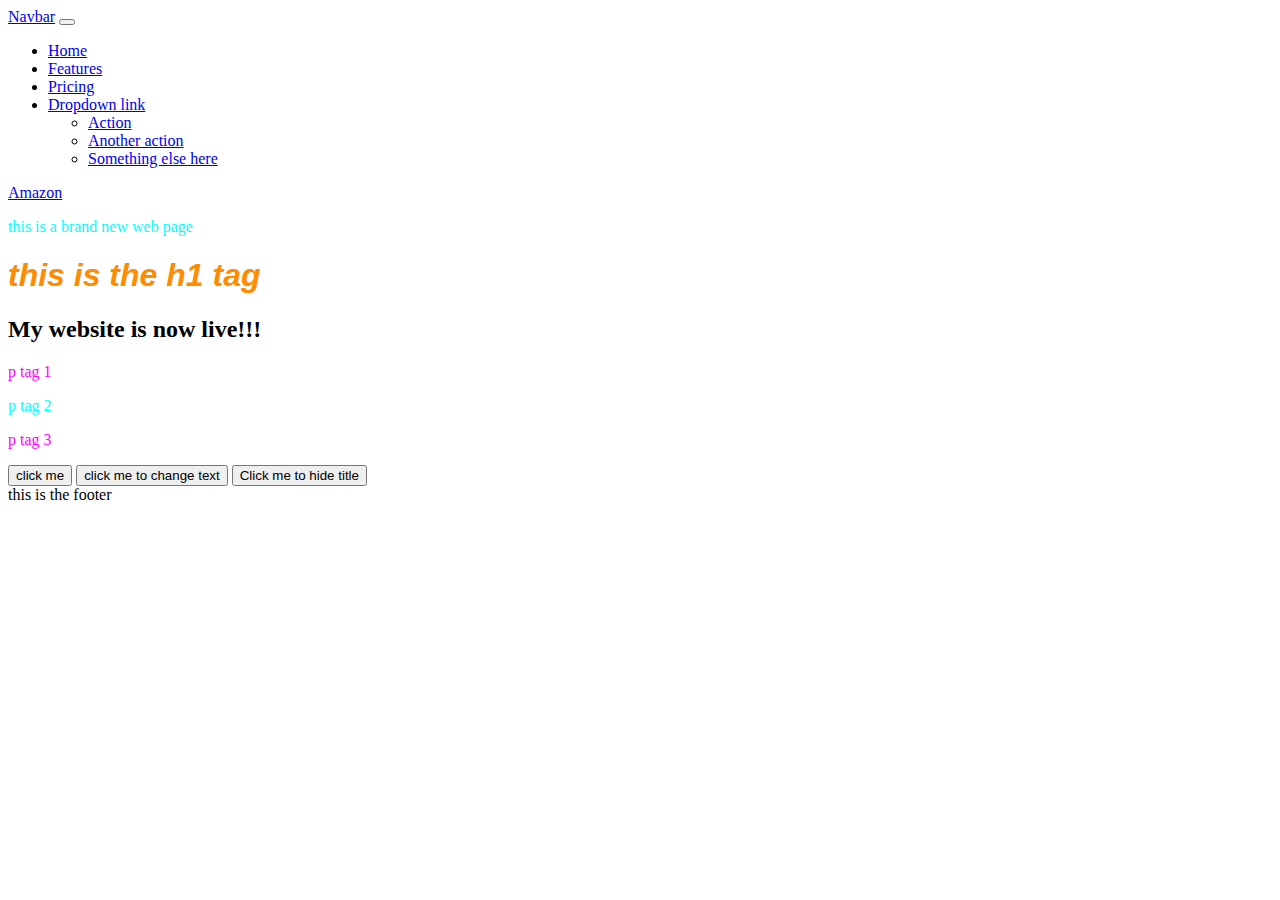
==== Index.html @ 0e44e2cc "fix" ====
<!DOCTYPE html>
<html>
   <head>
       <title>My First Web Page</title>
       <!-- CSS only -->
<link href="https://cdn.jsdelivr.net/npm/bootstrap@5.1.3/dist/css/bootstrap.min.css" 
      rel="stylesheet" 
      integrity="sha384-1BmE4kWBq78iYhFldvKuhfTAU6auU8tT94WrHftjDbrCEXSU1oBoqyl2QvZ6jIW3" 
      crossorigin="anonymous">
       <link rel="stylesheet" href="css/styles.css"/>
       <link rel="icon" href="img/sakura.png" >   
    </head>
   <body>
       <div id="container" class="container">
           <div id="nav">
            <nav class="navbar navbar-expand-lg navbar-light bg-light">
                <div class="container-fluid">
                  <a class="navbar-brand" href="#">Navbar</a>
                  <button class="navbar-toggler" type="button" data-bs-toggle="collapse" data-bs-target="#navbarNavDropdown" aria-controls="navbarNavDropdown" aria-expanded="false" aria-label="Toggle navigation">
                    <span class="navbar-toggler-icon"></span>
                  </button>
                  <div class="collapse navbar-collapse" id="navbarNavDropdown">
                    <ul class="navbar-nav">
                      <li class="nav-item">
                        <a class="nav-link active" aria-current="page" href="#">Home</a>
                      </li>
                      <li class="nav-item">
                        <a class="nav-link" href="#">Features</a>
                      </li>
                      <li class="nav-item">
                        <a class="nav-link" href="#">Pricing</a>
                      </li>
                      <li class="nav-item dropdown">
                        <a class="nav-link dropdown-toggle" href="#" id="navbarDropdownMenuLink" role="button" data-bs-toggle="dropdown" aria-expanded="false">
                          Dropdown link
                        </a>
                        <ul class="dropdown-menu" aria-labelledby="navbarDropdownMenuLink">
                          <li><a class="dropdown-item" href="#">Action</a></li>
                          <li><a class="dropdown-item" href="#">Another action</a></li>
                          <li><a class="dropdown-item" href="#">Something else here</a></li>
                        </ul>
                      </li>
                    </ul>
                  </div>
                </div>
              </nav>
           </div>
           <div id="content">
            <a id="link1" class="btn btn-success" href="https://www.amazon.com" tareget="_blank">Amazon</a>
            <p> 
                this is a brand new web page
            </p>
            <h1 class="display-1">this is the h1 tag</h1>
            <h2>My website is now live!!!</h2>
            <p class="information">
                p tag 1
            </p>
            <p id="targettag">
                p tag 2
            </p>
            <p class="information">
                p tag 3 
            </p>
     <button type="button" class="btn btn-primary" onclick="buttonclicked()">click me</button>
     <button type="button" class="btn btn-danger" onclick="buttontochangetextclicked()">click me to change text</button>
     <button type="button" class="btn btn-dark" id="hidetitlebtn"> Click me to hide title</button>
           </div>
           <div id="footer"></div>
               this is the footer
       </div>
<!-- JavaScript Bundle with Popper -->
<script src="https://cdn.jsdelivr.net/npm/bootstrap@5.1.3/dist/js/bootstrap.bundle.min.js" 
integrity="sha384-ka7Sk0Gln4gmtz2MlQnikT1wXgYsOg+OMhuP+IlRH9sENBO0LRn5q+8nbTov4+1p" 
crossorigin="anonymous"></script>
<!-- <script src="https://code.jquery.com/jquery-3.6.0.min.js"></script> -->
<script src="js/jquery.js"></script>
<script src="java/script.js"></script>

       <script>$(function(){
        $('#hidetitlebtn').click(function(){
                 $('#title').toogle();
                 $('.information').text('This is jquery text')
        });
    });</script>
   </body>
</html>
---- css/styles.css ----
p {
    color:aqua;
    font-style: initial;
}
h1 {
    color: darkorange;
    font-style: oblique;
    font-family: 'Franklin Gothic Medium', 'Arial Narrow', Arial, sans-serif;
}
#title {
    text-decoration: overline;
    background-color: crimson
}
.subtitle{
    text-decoration: dotted;
    background-color: black;
    color: azure;
}
#famouspeople {
    font-family: 'Gill Sans', 'Gill Sans MT', Calibri, 'Trebuchet MS', sans-serif;
    width: 100%;
    text-align: center;
    border-collapse: collapse;
}
#famouspeople td, #famouspeople th {
    border: 1px solid rgb(0, 0, 0);
    padding: 8px;
}
#famouspeople th {
    background-color: cornflowerblue;
    color: rgb(255, 255, 255);
}
 .information{
     color: fuchsia;
     font-style: initial;
 }
 .dp{
     width: 300px;
     height: 600px;
 }
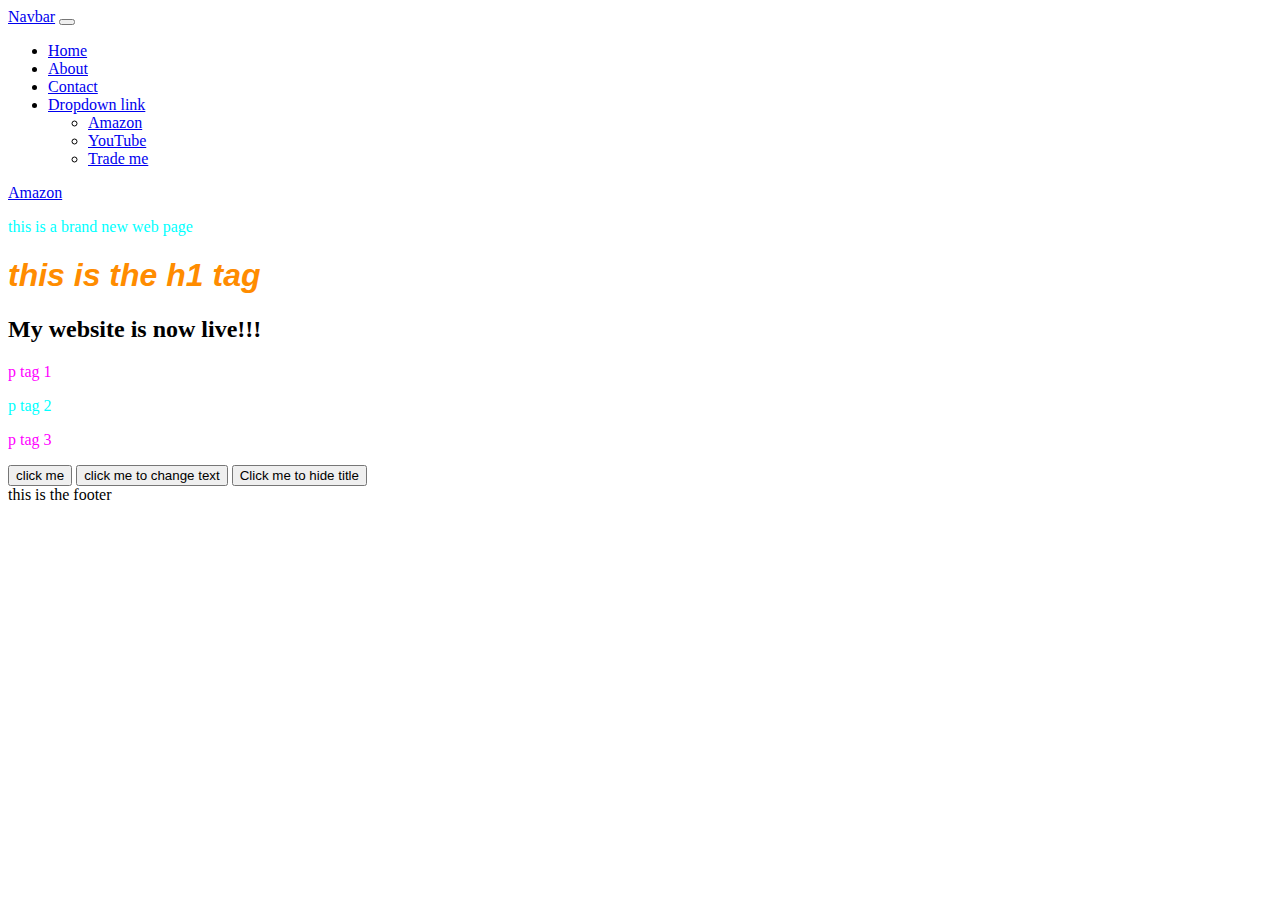
==== commit 3ad3acb6: "fully fixed" ====
--- a/Index.html
+++ b/Index.html
@@ -22,22 +22,22 @@
                   <div class="collapse navbar-collapse" id="navbarNavDropdown">
                     <ul class="navbar-nav">
                       <li class="nav-item">
-                        <a class="nav-link active" aria-current="page" href="#">Home</a>
+                        <a class="nav-link active" aria-current="page" href="Index.html">Home</a>
                       </li>
                       <li class="nav-item">
-                        <a class="nav-link" href="#">Features</a>
+                        <a class="nav-link" href="about.html">About</a>
                       </li>
                       <li class="nav-item">
-                        <a class="nav-link" href="#">Pricing</a>
+                        <a class="nav-link" href="contact.html">Contact</a>
                       </li>
                       <li class="nav-item dropdown">
                         <a class="nav-link dropdown-toggle" href="#" id="navbarDropdownMenuLink" role="button" data-bs-toggle="dropdown" aria-expanded="false">
                           Dropdown link
                         </a>
                         <ul class="dropdown-menu" aria-labelledby="navbarDropdownMenuLink">
-                          <li><a class="dropdown-item" href="#">Action</a></li>
-                          <li><a class="dropdown-item" href="#">Another action</a></li>
-                          <li><a class="dropdown-item" href="#">Something else here</a></li>
+                          <li><a class="dropdown-item" href="https://www.amazon.com">Amazon</a></li>
+                          <li><a class="dropdown-item" href="https://www.youtube.com">YouTube</a></li>
+                          <li><a class="dropdown-item" href="https://www.trademe.co.nz">Trade me</a></li>
                         </ul>
                       </li>
                     </ul>
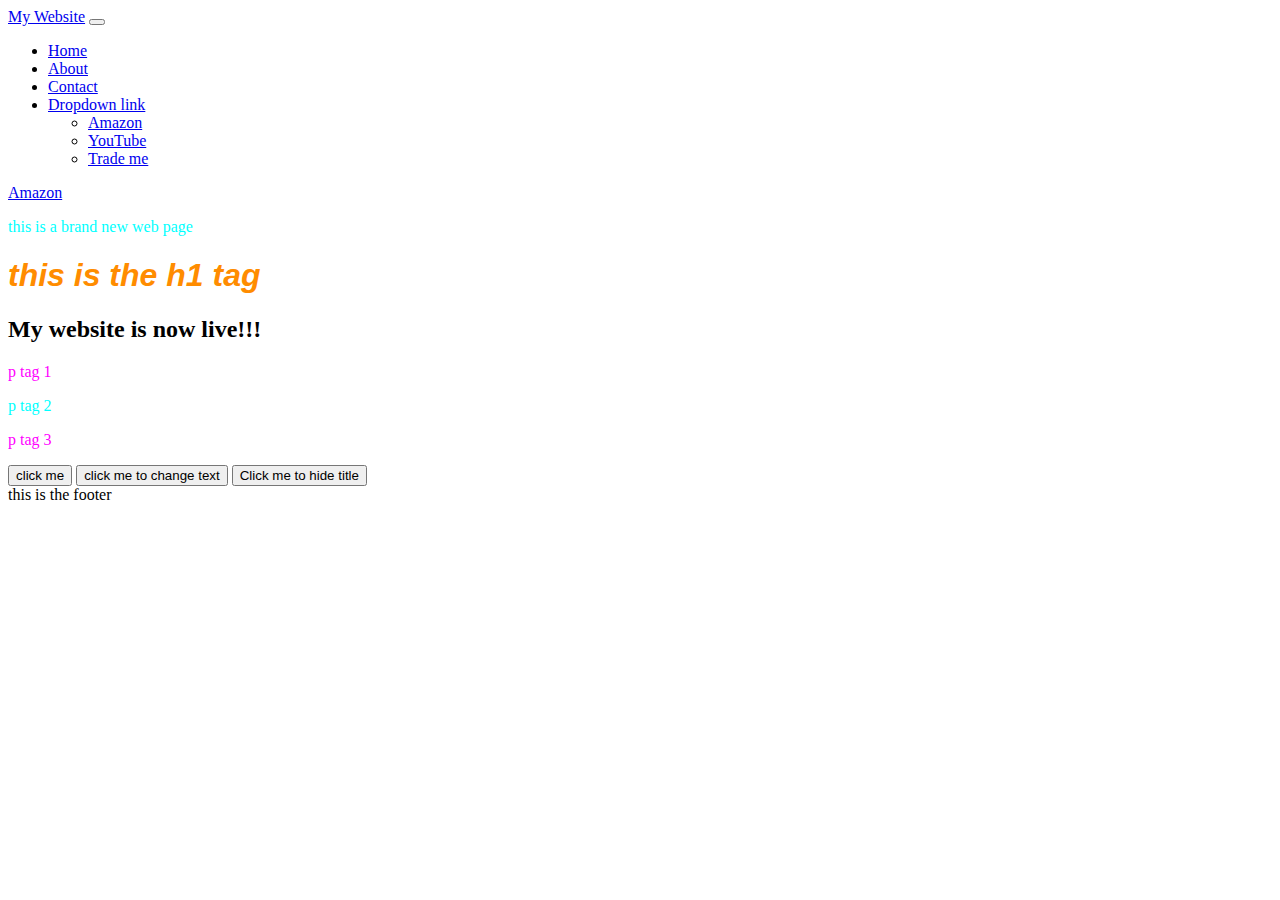
==== commit eacd0cf8: "fixed nav complete" ====
--- a/Index.html
+++ b/Index.html
@@ -13,9 +13,9 @@
    <body>
        <div id="container" class="container">
            <div id="nav">
-            <nav class="navbar navbar-expand-lg navbar-light bg-light">
+            <nav class="navbar navbar-expand-lg navbar-dark bg-dark">
                 <div class="container-fluid">
-                  <a class="navbar-brand" href="#">Navbar</a>
+                  <a class="navbar-brand" href="#">My Website</a>
                   <button class="navbar-toggler" type="button" data-bs-toggle="collapse" data-bs-target="#navbarNavDropdown" aria-controls="navbarNavDropdown" aria-expanded="false" aria-label="Toggle navigation">
                     <span class="navbar-toggler-icon"></span>
                   </button>
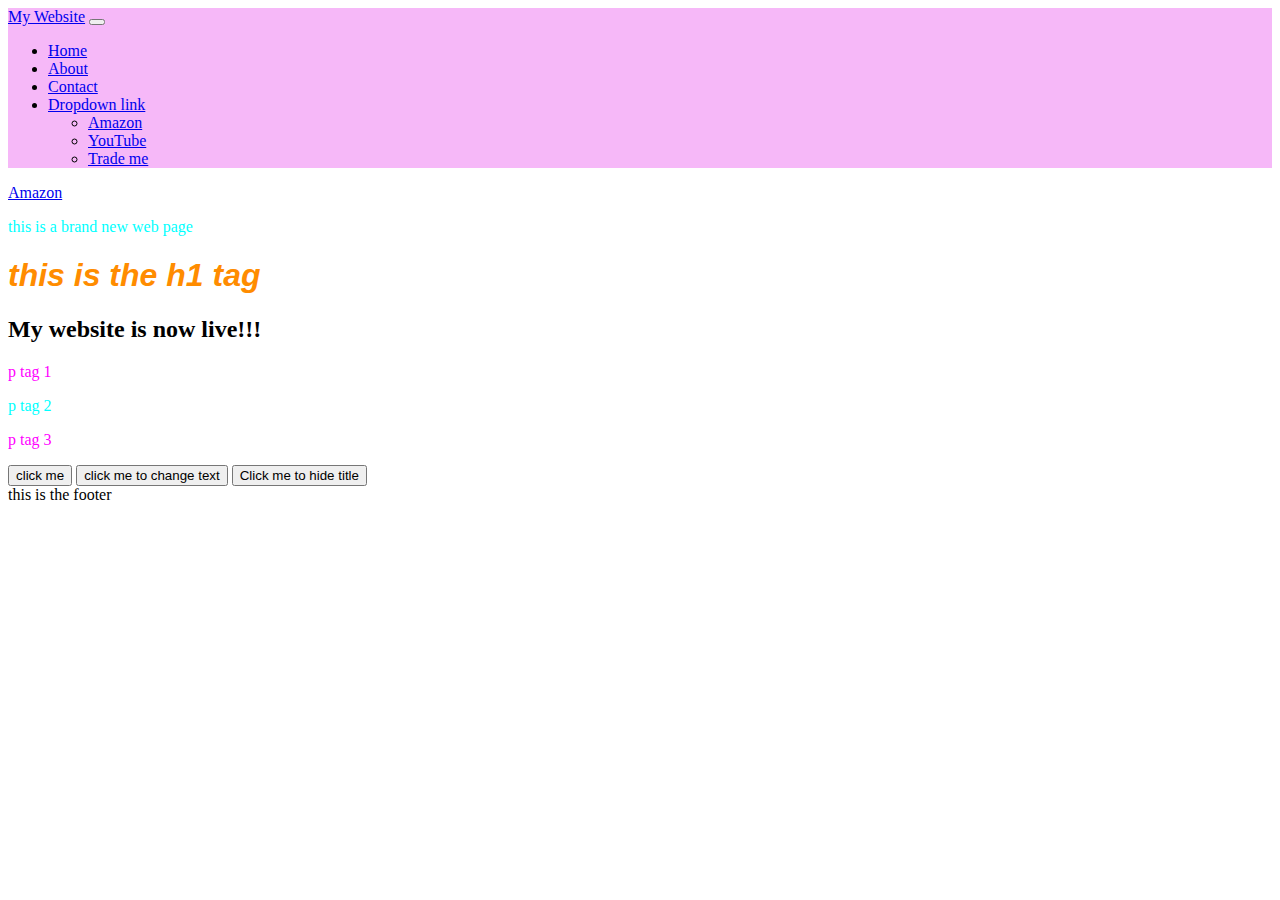
==== commit 8379d60c: "gnhf" ====
--- a/Index.html
+++ b/Index.html
@@ -11,39 +11,40 @@
        <link rel="icon" href="img/sakura.png" >   
     </head>
    <body>
+    <nav class="navbar navbar-light" style="background-color: #f6b8f8;">
+        <div class="container">
+          <a class="navbar-brand" href="#">My Website</a>
+          <button class="navbar-toggler" type="button" data-bs-toggle="collapse" data-bs-target="#navbarNavDropdown" aria-controls="navbarNavDropdown" aria-expanded="false" aria-label="Toggle navigation">
+            <span class="navbar-toggler-icon"></span>
+          </button>
+          <div class="collapse navbar-collapse" id="navbarNavDropdown">
+            <ul class="navbar-nav">
+              <li class="nav-item">
+                <a class="nav-link active" aria-current="page" href="Index.html">Home</a>
+              </li>
+              <li class="nav-item">
+                <a class="nav-link" href="about.html">About</a>
+              </li>
+              <li class="nav-item">
+                <a class="nav-link" href="contact.html">Contact</a>
+              </li>
+              <li class="nav-item dropdown">
+                <a class="nav-link dropdown-toggle" href="#" id="navbarDropdownMenuLink" role="button" data-bs-toggle="dropdown" aria-expanded="false">
+                  Dropdown link
+                </a>
+                <ul class="dropdown-menu" aria-labelledby="navbarDropdownMenuLink">
+                  <li><a class="dropdown-item" href="https://www.amazon.com">Amazon</a></li>
+                  <li><a class="dropdown-item" href="https://www.youtube.com">YouTube</a></li>
+                  <li><a class="dropdown-item" href="https://www.trademe.co.nz">Trade me</a></li>
+                </ul>
+              </li>
+            </ul>
+          </div>
+        </div>
+      </nav>
        <div id="container" class="container">
            <div id="nav">
-            <nav class="navbar navbar-expand-lg navbar-dark bg-dark">
-                <div class="container-fluid">
-                  <a class="navbar-brand" href="#">My Website</a>
-                  <button class="navbar-toggler" type="button" data-bs-toggle="collapse" data-bs-target="#navbarNavDropdown" aria-controls="navbarNavDropdown" aria-expanded="false" aria-label="Toggle navigation">
-                    <span class="navbar-toggler-icon"></span>
-                  </button>
-                  <div class="collapse navbar-collapse" id="navbarNavDropdown">
-                    <ul class="navbar-nav">
-                      <li class="nav-item">
-                        <a class="nav-link active" aria-current="page" href="Index.html">Home</a>
-                      </li>
-                      <li class="nav-item">
-                        <a class="nav-link" href="about.html">About</a>
-                      </li>
-                      <li class="nav-item">
-                        <a class="nav-link" href="contact.html">Contact</a>
-                      </li>
-                      <li class="nav-item dropdown">
-                        <a class="nav-link dropdown-toggle" href="#" id="navbarDropdownMenuLink" role="button" data-bs-toggle="dropdown" aria-expanded="false">
-                          Dropdown link
-                        </a>
-                        <ul class="dropdown-menu" aria-labelledby="navbarDropdownMenuLink">
-                          <li><a class="dropdown-item" href="https://www.amazon.com">Amazon</a></li>
-                          <li><a class="dropdown-item" href="https://www.youtube.com">YouTube</a></li>
-                          <li><a class="dropdown-item" href="https://www.trademe.co.nz">Trade me</a></li>
-                        </ul>
-                      </li>
-                    </ul>
-                  </div>
-                </div>
-              </nav>
+            
            </div>
            <div id="content">
             <a id="link1" class="btn btn-success" href="https://www.amazon.com" tareget="_blank">Amazon</a>
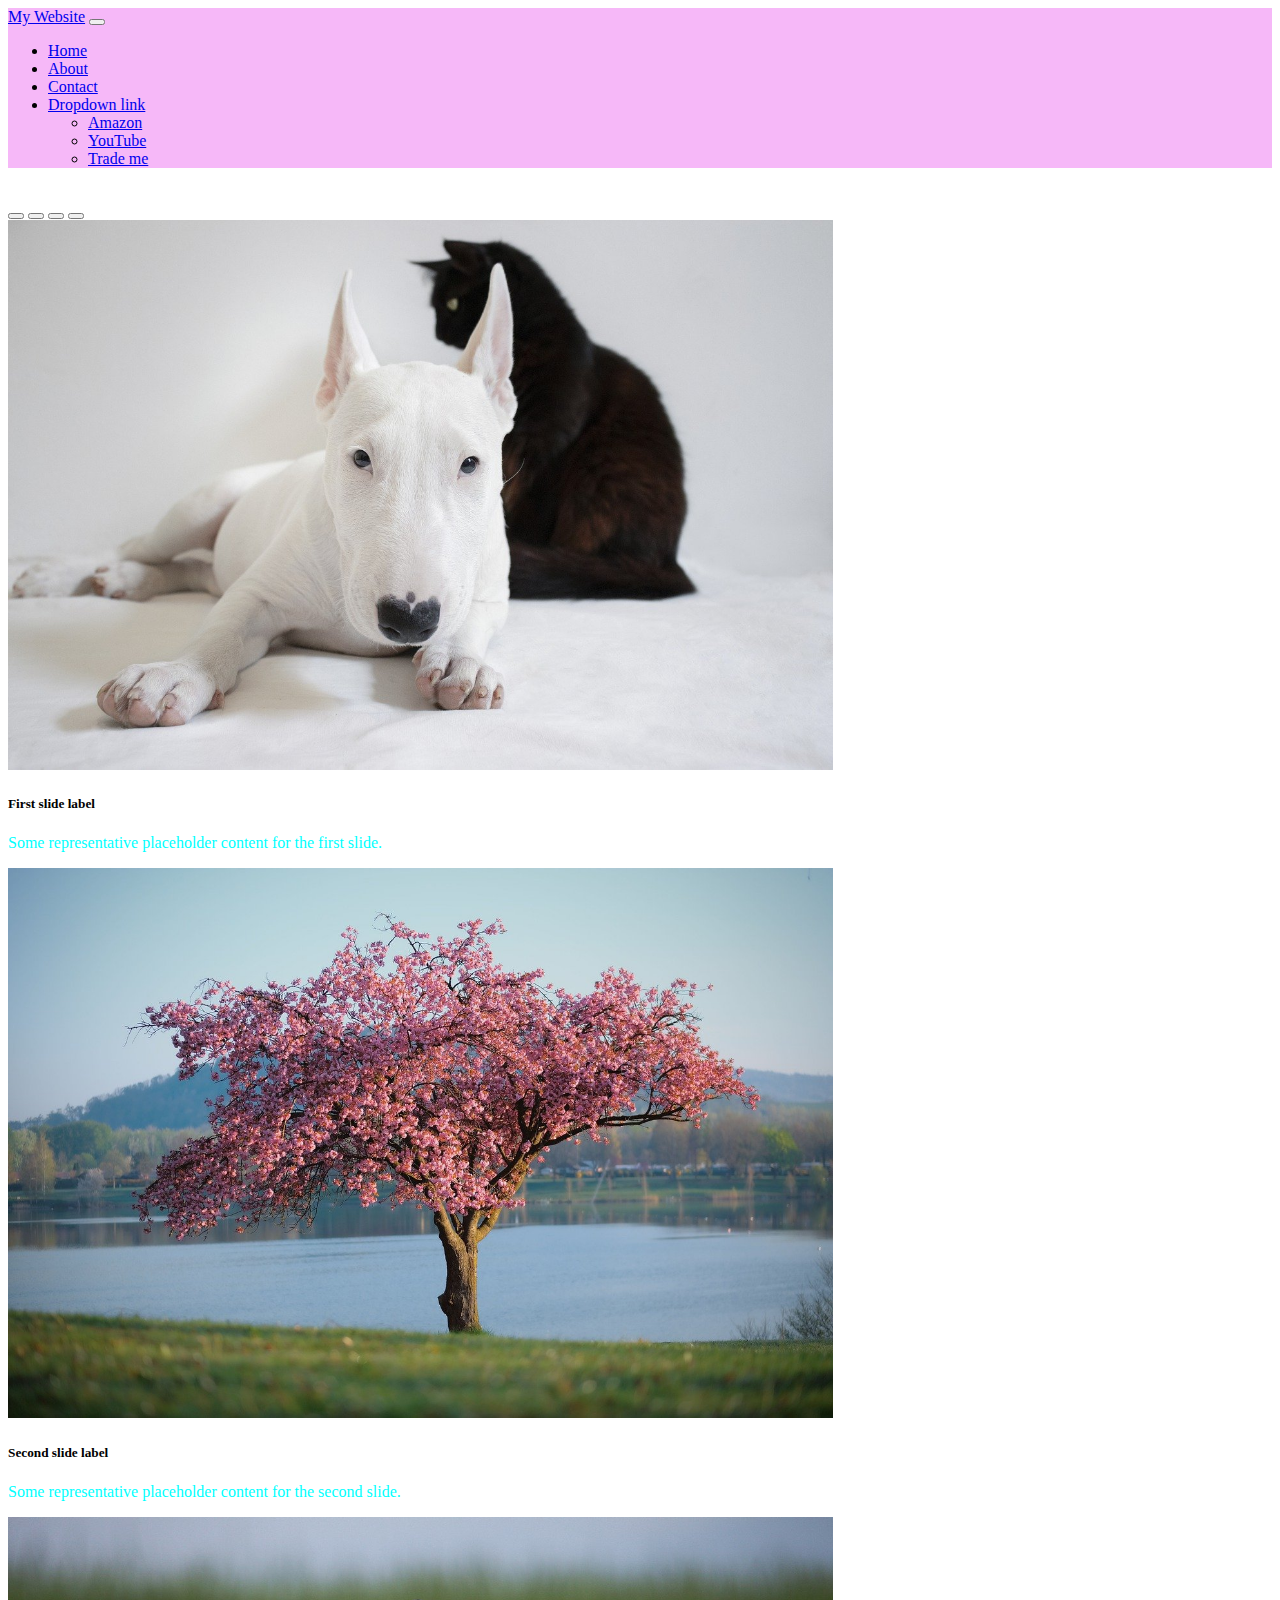
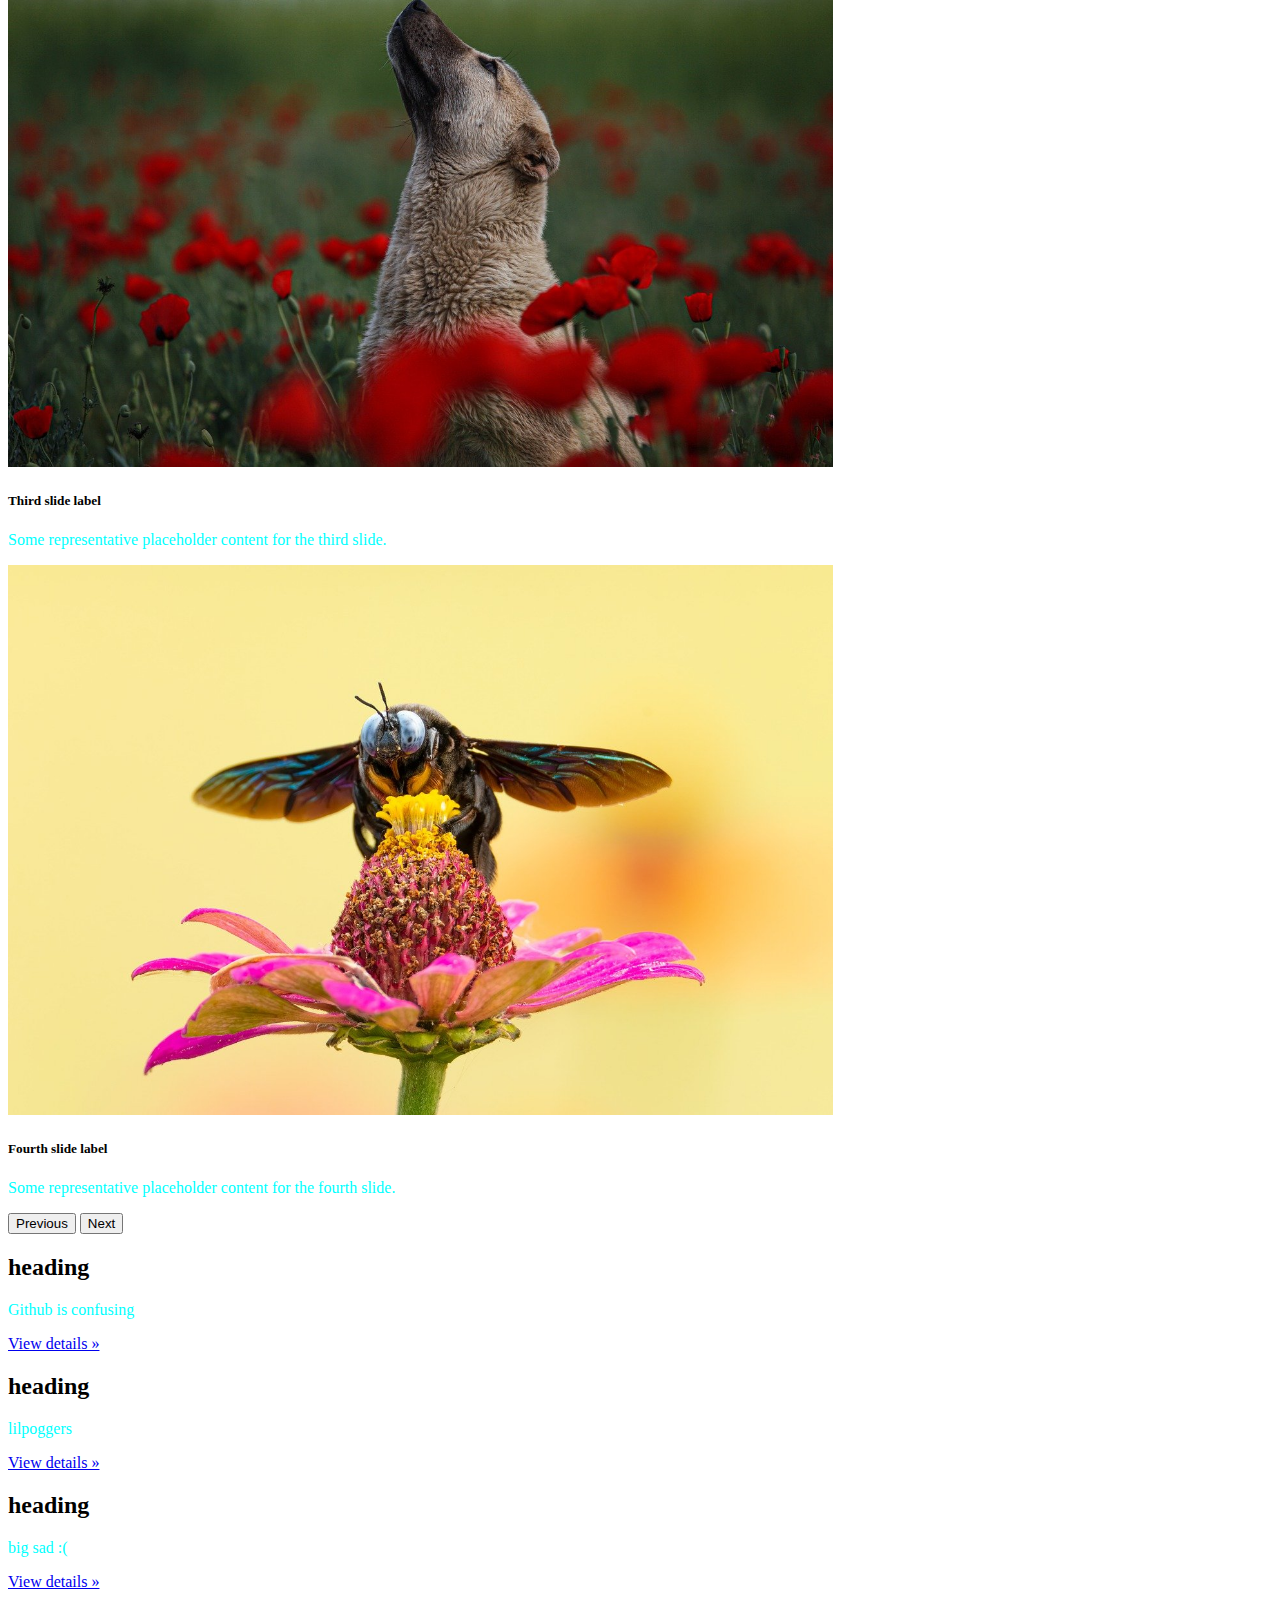
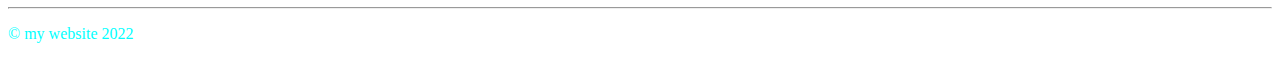
==== commit bad44b0b: "update" ====
--- a/Index.html
+++ b/Index.html
@@ -42,33 +42,81 @@
           </div>
         </div>
       </nav>
+      <br/>
        <div id="container" class="container">
-           <div id="nav">
-            
-           </div>
-           <div id="content">
-            <a id="link1" class="btn btn-success" href="https://www.amazon.com" tareget="_blank">Amazon</a>
-            <p> 
-                this is a brand new web page
-            </p>
-            <h1 class="display-1">this is the h1 tag</h1>
-            <h2>My website is now live!!!</h2>
-            <p class="information">
-                p tag 1
-            </p>
-            <p id="targettag">
-                p tag 2
-            </p>
-            <p class="information">
-                p tag 3 
-            </p>
-     <button type="button" class="btn btn-primary" onclick="buttonclicked()">click me</button>
-     <button type="button" class="btn btn-danger" onclick="buttontochangetextclicked()">click me to change text</button>
-     <button type="button" class="btn btn-dark" id="hidetitlebtn"> Click me to hide title</button>
-           </div>
-           <div id="footer"></div>
-               this is the footer
-       </div>
+        <div id="carouselExampleCaptions" class="carousel slide carousel-fade" data-bs-ride="carousel">
+            <div class="carousel-indicators">
+              <button type="button" data-bs-target="#carouselExampleCaptions" data-bs-slide-to="0" 
+              class="active" aria-current="true" aria-label="Slide 1"></button>
+              <button type="button" data-bs-target="#carouselExampleCaptions" data-bs-slide-to="1" 
+              aria-label="Slide 2"></button>
+              <button type="button" data-bs-target="#carouselExampleCaptions" data-bs-slide-to="2" 
+              aria-label="Slide 3"></button>
+              <button type="button" data-bs-target="#carouselExampleCaptions" data-bs-slide-to="3" 
+              aria-label="Slide 4"></button>
+            </div>
+            <div class="carousel-inner">
+              <div class="carousel-item active">
+                <img src="img/catdog.jpg" class="d-block w-100 slideImg" alt="Cat and Dog">
+                <div class="carousel-caption d-none d-md-block">
+                  <h5>First slide label</h5>
+                  <p>Some representative placeholder content for the first slide.</p>
+                </div>
+              </div>
+              <div class="carousel-item">
+                <img src="img/tree.jpg" class="d-block w-100 slideImg" alt="Tree">
+                <div class="carousel-caption d-none d-md-block">
+                  <h5>Second slide label</h5>
+                  <p>Some representative placeholder content for the second slide.</p>
+                </div>
+              </div>
+              <div class="carousel-item">
+                <img src="img/dog.jpg" class="d-block w-100 slideImg" alt="Dog">
+                <div class="carousel-caption d-none d-md-block">
+                  <h5>Third slide label</h5>
+                  <p>Some representative placeholder content for the third slide.</p>
+                 </div>
+                </div>
+                <div class="carousel-item">
+                    <img src="img/bee.jpg" class="d-block w-100 slideImg" alt="Bee">
+                    <div class="carousel-caption d-none d-md-block">
+                      <h5>Fourth slide label</h5>
+                      <p>Some representative placeholder content for the fourth slide.</p>
+                    </div>
+              </div>
+            </div>
+            <button class="carousel-control-prev" type="button" data-bs-target="#carouselExampleCaptions" data-bs-slide="prev">
+              <span class="carousel-control-prev-icon" aria-hidden="true"></span>
+              <span class="visually-hidden">Previous</span>
+            </button>
+            <button class="carousel-control-next" type="button" data-bs-target="#carouselExampleCaptions" data-bs-slide="next">
+              <span class="carousel-control-next-icon" aria-hidden="true"></span>
+              <span class="visually-hidden">Next</span>
+            </button>
+          </div>
+          <div class="row">
+            <div class="col">
+              <h2>heading</h2>
+              <p>Github is confusing</p>
+              <p><a class="btn btn-secondary" href="#" role="button">View details &raquo;</a></p>
+            </div>
+            <div class="col">
+                <h2>heading</h2>
+              <p> lilpoggers </p>
+              <p><a class="btn btn-secondary" href="#" role="button">View details &raquo;</a></p>
+            </div>
+            <div class="col">
+                <h2>heading</h2>
+              <p>big sad :(</p>
+              <p><a class="btn btn-secondary" href="#" role="button">View details &raquo;</a></p>
+            </div>
+          </div>
+          <hr>
+        </div>
+
+           <footer class="container">
+               <p>&copy; my website 2022</p>
+           </footer>
 <!-- JavaScript Bundle with Popper -->
 <script src="https://cdn.jsdelivr.net/npm/bootstrap@5.1.3/dist/js/bootstrap.bundle.min.js" 
 integrity="sha384-ka7Sk0Gln4gmtz2MlQnikT1wXgYsOg+OMhuP+IlRH9sENBO0LRn5q+8nbTov4+1p" 
--- a/css/styles.css
+++ b/css/styles.css
@@ -37,4 +37,8 @@
  .dp{
      width: 300px;
      height: 600px;
+ }
+
+ .slideImg{
+     height: 550px;
  }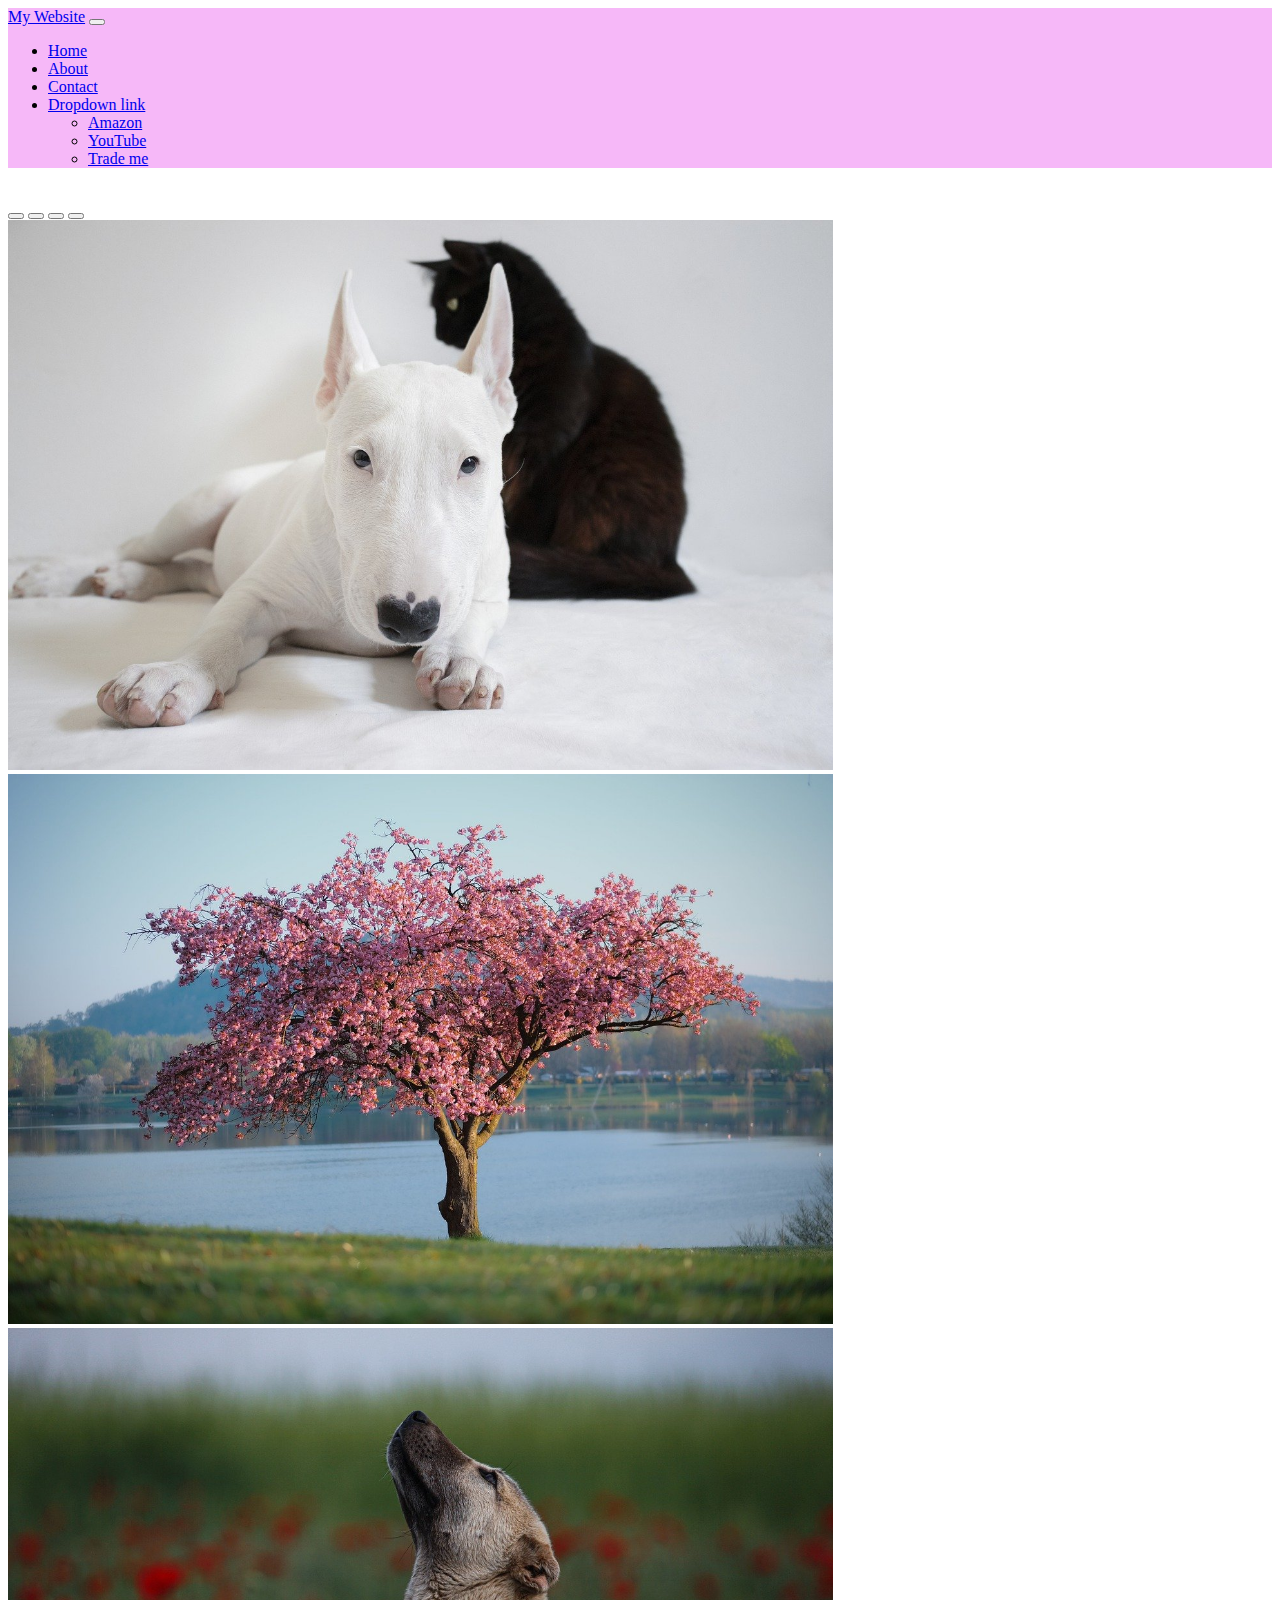
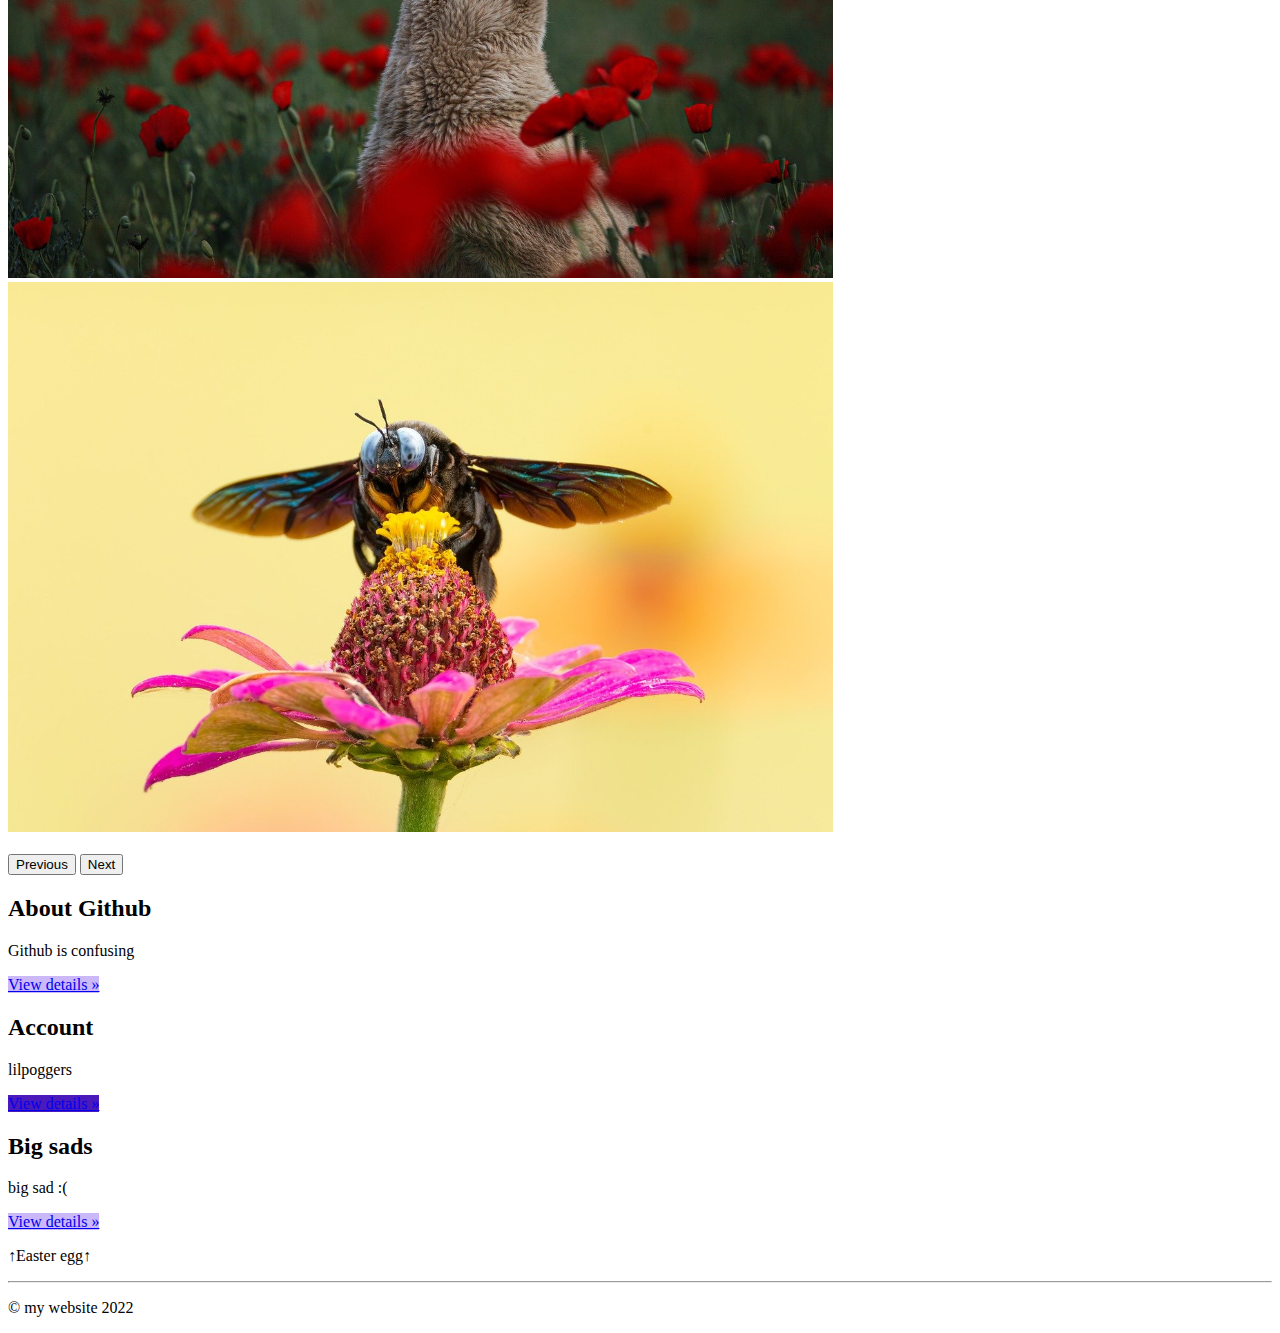
==== commit 0fa5173f: "full done" ====
--- a/Index.html
+++ b/Index.html
@@ -13,7 +13,7 @@
    <body>
     <nav class="navbar navbar-light" style="background-color: #f6b8f8;">
         <div class="container">
-          <a class="navbar-brand" href="#">My Website</a>
+          <a class="navbar-brand" href="Index.html">My Website</a>
           <button class="navbar-toggler" type="button" data-bs-toggle="collapse" data-bs-target="#navbarNavDropdown" aria-controls="navbarNavDropdown" aria-expanded="false" aria-label="Toggle navigation">
             <span class="navbar-toggler-icon"></span>
           </button>
@@ -59,32 +59,25 @@
               <div class="carousel-item active">
                 <img src="img/catdog.jpg" class="d-block w-100 slideImg" alt="Cat and Dog">
                 <div class="carousel-caption d-none d-md-block">
-                  <h5>First slide label</h5>
-                  <p>Some representative placeholder content for the first slide.</p>
                 </div>
               </div>
               <div class="carousel-item">
                 <img src="img/tree.jpg" class="d-block w-100 slideImg" alt="Tree">
                 <div class="carousel-caption d-none d-md-block">
-                  <h5>Second slide label</h5>
-                  <p>Some representative placeholder content for the second slide.</p>
                 </div>
               </div>
               <div class="carousel-item">
                 <img src="img/dog.jpg" class="d-block w-100 slideImg" alt="Dog">
                 <div class="carousel-caption d-none d-md-block">
-                  <h5>Third slide label</h5>
-                  <p>Some representative placeholder content for the third slide.</p>
                  </div>
                 </div>
                 <div class="carousel-item">
                     <img src="img/bee.jpg" class="d-block w-100 slideImg" alt="Bee">
                     <div class="carousel-caption d-none d-md-block">
-                      <h5>Fourth slide label</h5>
-                      <p>Some representative placeholder content for the fourth slide.</p>
                     </div>
               </div>
             </div>
+            <br/>
             <button class="carousel-control-prev" type="button" data-bs-target="#carouselExampleCaptions" data-bs-slide="prev">
               <span class="carousel-control-prev-icon" aria-hidden="true"></span>
               <span class="visually-hidden">Previous</span>
@@ -96,19 +89,20 @@
           </div>
           <div class="row">
             <div class="col">
-              <h2>heading</h2>
+              <h2>About Github</h2>
               <p>Github is confusing</p>
-              <p><a class="btn btn-secondary" href="#" role="button">View details &raquo;</a></p>
+              <p><a class="btn" style="background-color: #cbb8f8;" href="Details.html" role="button">View details &raquo;</a></p>
             </div>
             <div class="col">
-                <h2>heading</h2>
+                <h2>Account</h2>
               <p> lilpoggers </p>
-              <p><a class="btn btn-secondary" href="#" role="button">View details &raquo;</a></p>
+              <p><a class="btn btn-secondary" style="background-color: #4b1abb;"href="Details.html" role="button">View details &raquo;</a></p>
             </div>
             <div class="col">
-                <h2>heading</h2>
+                <h2>Big sads</h2>
               <p>big sad :(</p>
-              <p><a class="btn btn-secondary" href="#" role="button">View details &raquo;</a></p>
+              <p><a class="btn" style="background-color: #cbb8f8;" href="https://www.youtube.com/watch?v=dQw4w9WgXcQ" role="button">View details &raquo;</a></p>
+              <p>↑Easter egg↑</p>
             </div>
           </div>
           <hr>
--- a/css/styles.css
+++ b/css/styles.css
@@ -1,9 +1,9 @@
 p {
-    color:aqua;
+    color:rgb(0, 0, 0);
     font-style: initial;
 }
 h1 {
-    color: darkorange;
+    color: rgb(83, 83, 83);
     font-style: oblique;
     font-family: 'Franklin Gothic Medium', 'Arial Narrow', Arial, sans-serif;
 }
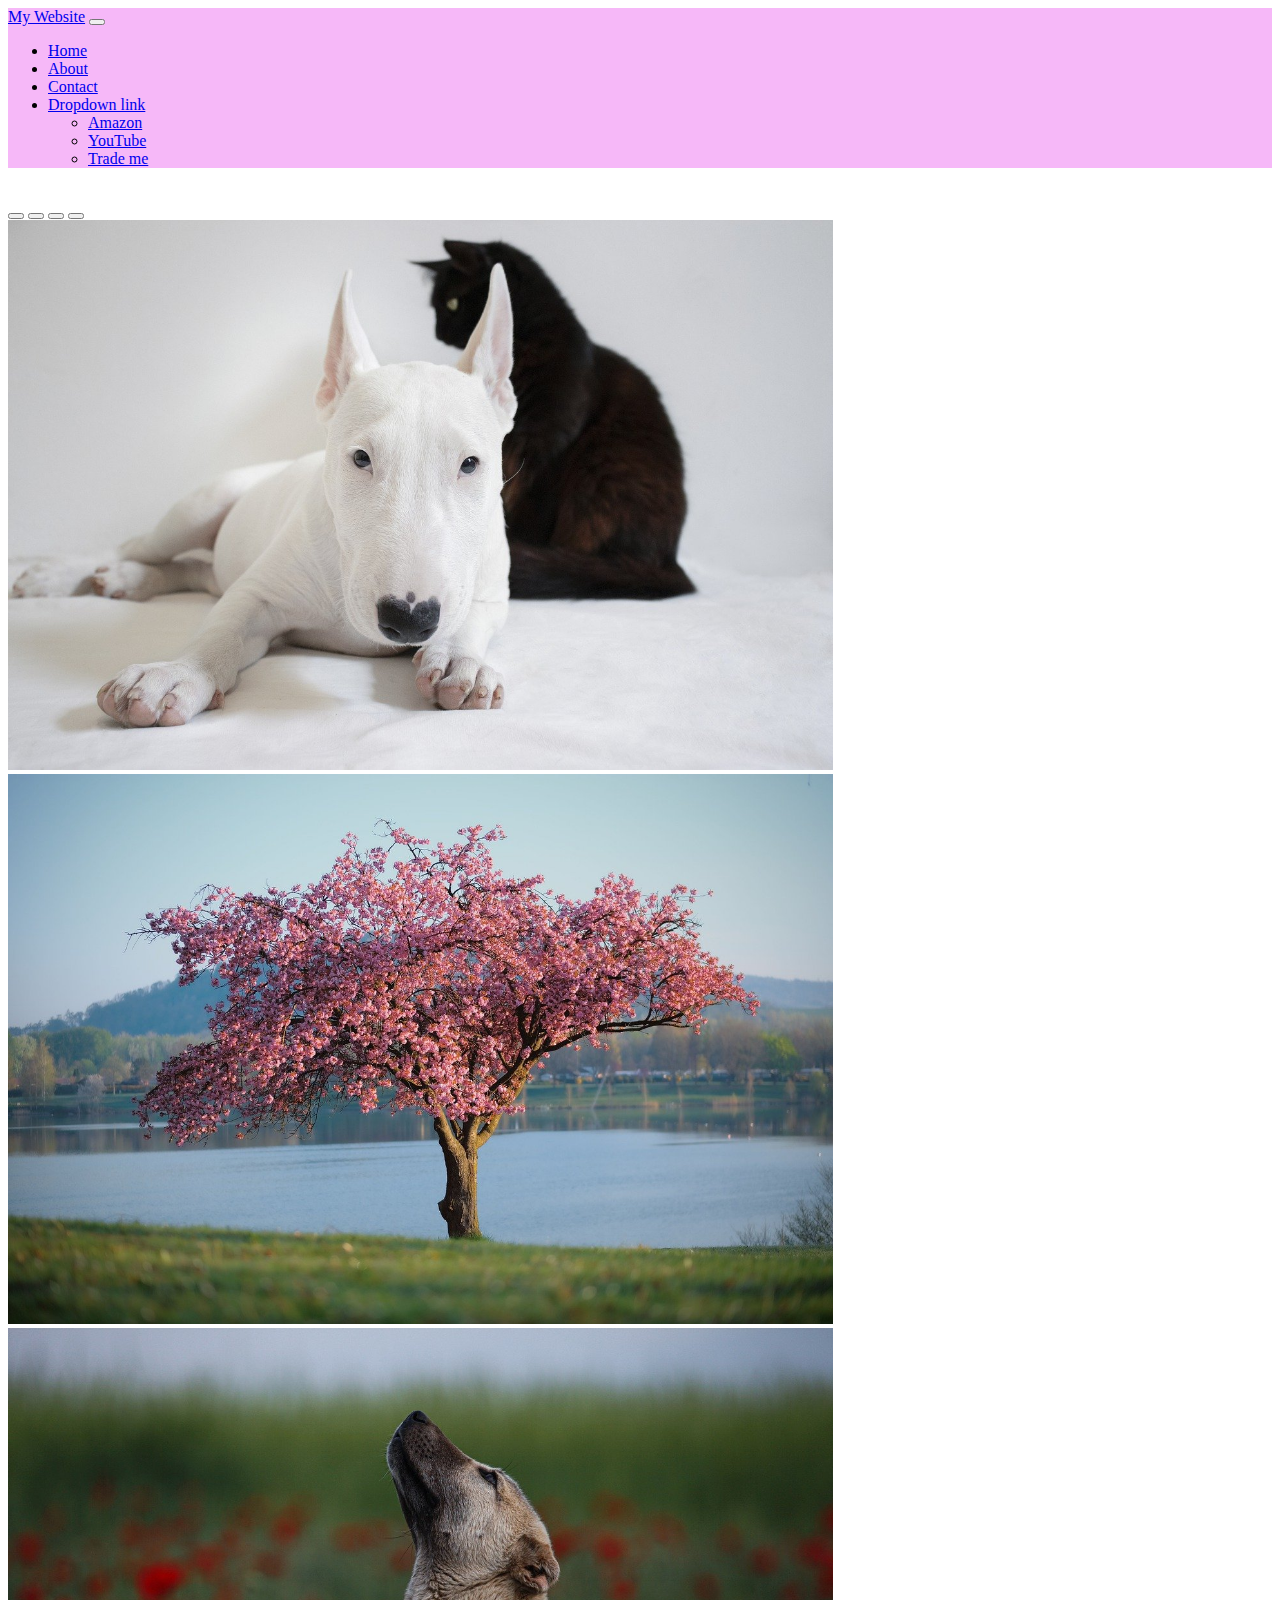
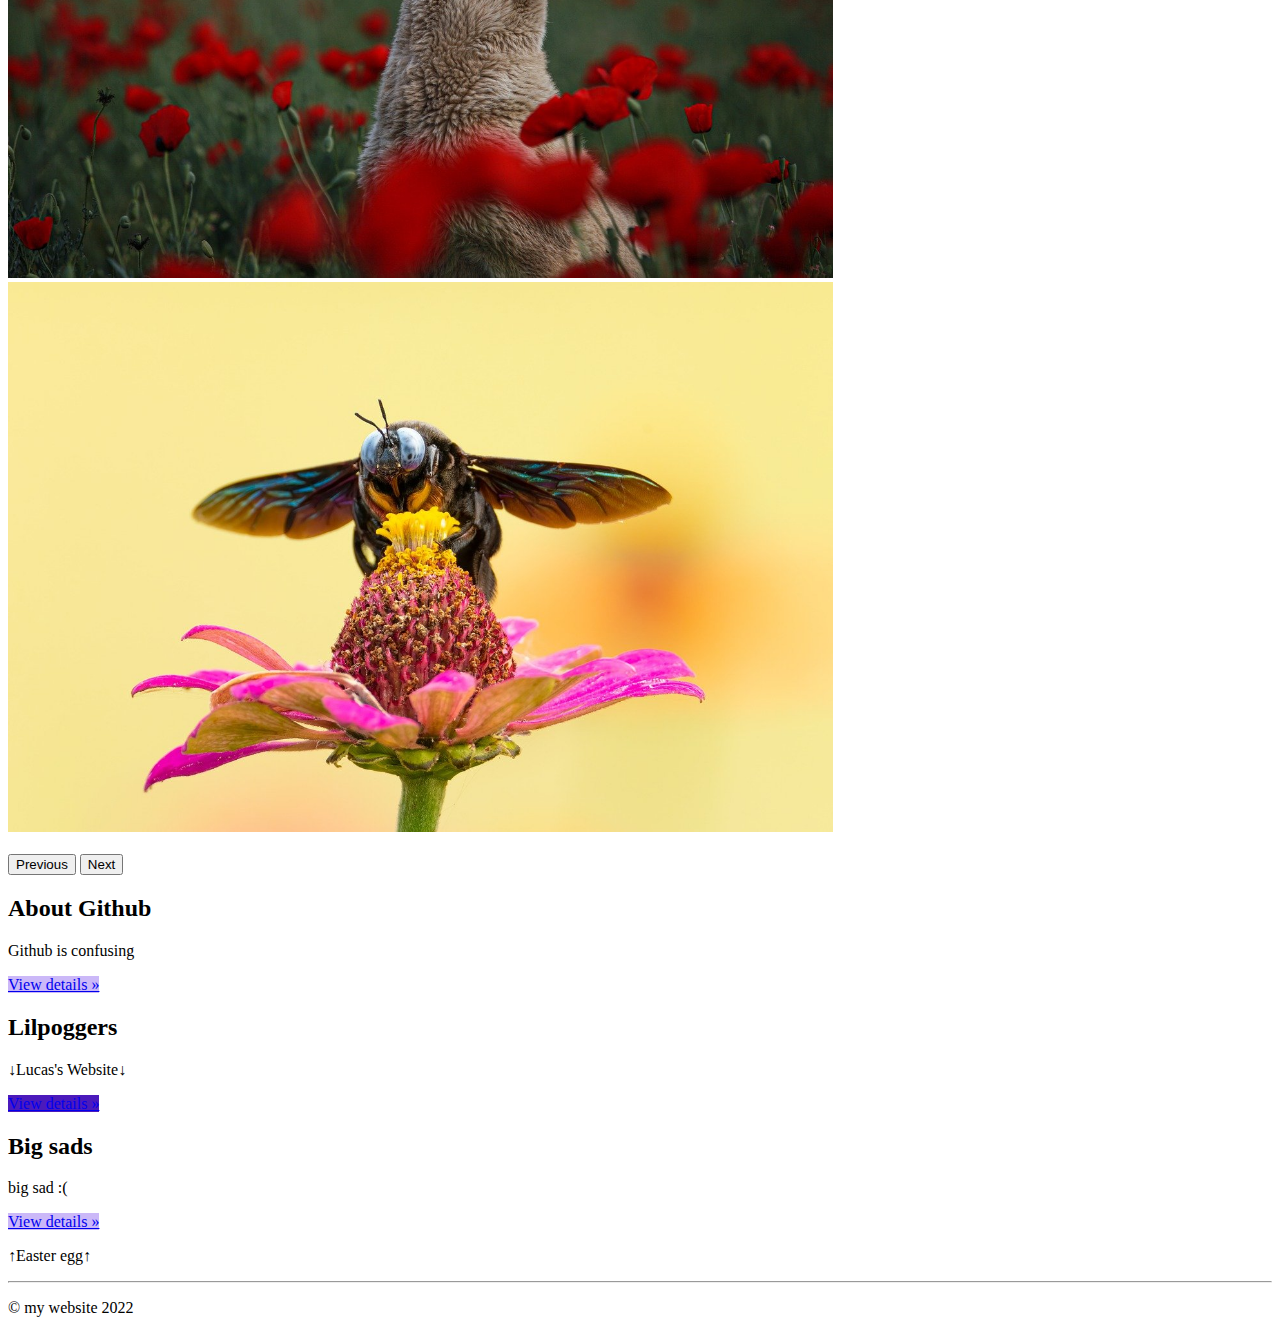
==== commit 9f0279e7: "jav" ====
--- a/Index.html
+++ b/Index.html
@@ -20,7 +20,7 @@
           <div class="collapse navbar-collapse" id="navbarNavDropdown">
             <ul class="navbar-nav">
               <li class="nav-item">
-                <a class="nav-link active" aria-current="page" href="Index.html">Home</a>
+                <a class="nav-link active" href="Index.html">Home</a>
               </li>
               <li class="nav-item">
                 <a class="nav-link" href="about.html">About</a>
@@ -94,9 +94,9 @@
               <p><a class="btn" style="background-color: #cbb8f8;" href="Details.html" role="button">View details &raquo;</a></p>
             </div>
             <div class="col">
-                <h2>Account</h2>
-              <p> lilpoggers </p>
-              <p><a class="btn btn-secondary" style="background-color: #4b1abb;"href="Details.html" role="button">View details &raquo;</a></p>
+                <h2>Lilpoggers</h2>
+              <p>↓Lucas's Website↓</p>
+              <p><a class="btn btn-secondary" style="background-color: #4b1abb;"href="https://exquisite-sorbet-8ac7ca.netlify.app" role="button">View details &raquo;</a></p>
             </div>
             <div class="col">
                 <h2>Big sads</h2>
